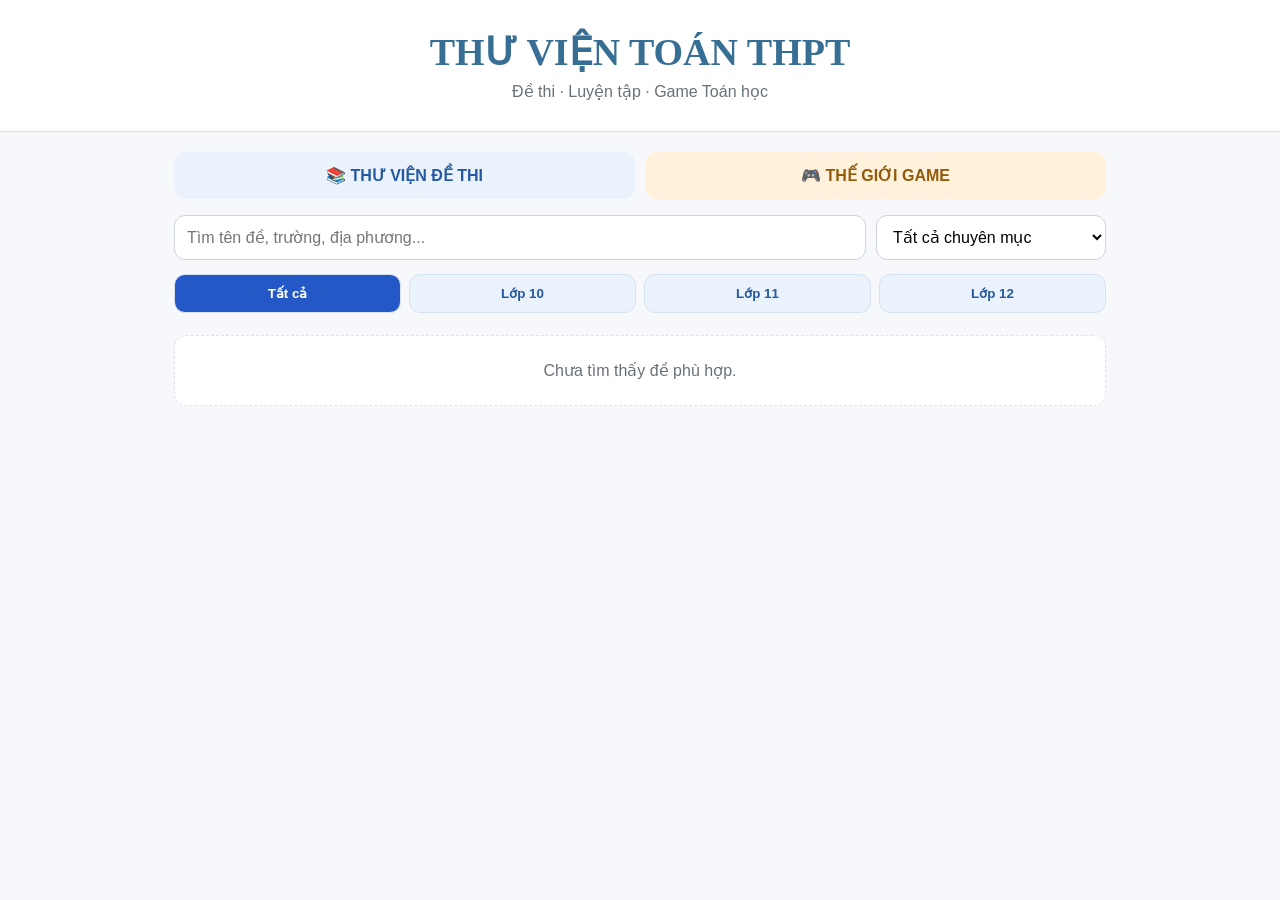
==== index.html @ 521e96fc "Add files via upload" ====
<!doctype html>
<html lang="vi"><head><meta charset="utf-8"><meta name="viewport" content="width=device-width,initial-scale=1">
<title>Thư viện Toán THPT</title>
<style>
:root{--blue:#2458c6;--green:#287b6d;--line:#dfe3e8}*{box-sizing:border-box}
body{margin:0;font-family:Arial,sans-serif;background:#f6f8fb;color:#202124}
header{text-align:center;background:white;padding:30px 14px;border-bottom:1px solid var(--line)}
h1{margin:0;color:#376f94;font-family:Georgia,serif;font-size:clamp(25px,5vw,38px)}
header p{color:#687078;margin:8px 0 0}main{max-width:960px;margin:auto;padding:20px 14px 45px}
.nav{display:grid;grid-template-columns:1fr 1fr;gap:10px;margin-bottom:16px}
.nav a{text-align:center;text-decoration:none;padding:14px 8px;border-radius:12px;font-weight:bold;background:#eaf2fb;color:#2458a0}
.nav a:last-child{background:#fff1db;color:#925b0b}
.tools{display:grid;grid-template-columns:1fr;gap:10px}
input,select{width:100%;min-height:45px;padding:10px 12px;border:1px solid #cfd3d8;border-radius:11px;font-size:16px;background:white}
.grades{display:grid;grid-template-columns:repeat(4,1fr);gap:8px;margin:14px 0 22px}
.grade{padding:11px 4px;border:1px solid #d7e2ef;border-radius:11px;background:#eaf2fb;color:#2458a0;font-weight:bold}
.grade.active{background:#2458c6;color:white}
.section{display:flex;justify-content:space-between;align-items:center;gap:8px;border-bottom:3px solid var(--green);padding-bottom:9px;margin:22px 0 10px}
.section h2{font-size:20px;color:var(--green);margin:0}.count{font-size:12px;color:#60666d;background:#eceff1;padding:4px 9px;border-radius:20px}
h3{font-size:16px;margin:16px 0 8px}.exam{display:flex;gap:12px;align-items:center;padding:14px;background:white;border:1px solid var(--line);border-left:5px solid #858b91;border-radius:12px;margin:8px 0;text-decoration:none;color:var(--blue)}
.meta{display:block;color:#687078;font-size:12px;margin-top:4px}.empty{text-align:center;padding:25px;background:white;border:1px dashed var(--line);border-radius:12px;color:#687078}
@media(min-width:650px){.tools{grid-template-columns:1fr 230px}}
</style></head><body>
<header><h1>THƯ VIỆN TOÁN THPT</h1><p>Đề thi · Luyện tập · Game Toán học</p></header>
<main>
<nav class="nav"><a href="./">📚 THƯ VIỆN ĐỀ THI</a><a href="games/">🎮 THẾ GIỚI GAME</a></nav>
<div class="tools"><input id="search" type="search" placeholder="Tìm tên đề, trường, địa phương..."><select id="category"><option value="">Tất cả chuyên mục</option><option value="on-tap-hk1">Ôn tập học kỳ 1</option><option value="on-tap-hk2">Ôn tập học kỳ 2</option><option value="on-thi-tot-nghiep">Ôn thi tốt nghiệp</option></select></div>
<div class="grades"><button class="grade active" data-grade="">Tất cả</button><button class="grade" data-grade="10">Lớp 10</button><button class="grade" data-grade="11">Lớp 11</button><button class="grade" data-grade="12">Lớp 12</button></div>
<div id="content"><div class="empty">Đang tải danh sách đề...</div></div>
</main>
<script>
(()=>{const root=document.getElementById('content'),search=document.getElementById('search'),cat=document.getElementById('category');let grade='',exams=[];
const labels={'on-tap-hk1':'Ôn tập học kỳ 1','on-tap-hk2':'Ôn tập học kỳ 2','on-thi-tot-nghiep':'Ôn thi tốt nghiệp'};
const esc=s=>String(s??'').replace(/[&<>"']/g,c=>({'&':'&amp;','<':'&lt;','>':'&gt;','"':'&quot;',"'":'&#39;'}[c]));
function render(){let q=search.value.trim().toLocaleLowerCase('vi');let rows=exams.filter(e=>(!grade||String(e.grade)===grade)&&(!cat.value||e.category===cat.value)&&(!q||[e.title,e.school,e.location,e.path].join(' ').toLocaleLowerCase('vi').includes(q)));
if(!rows.length){root.innerHTML='<div class="empty">Chưa tìm thấy đề phù hợp.</div>';return}
let groups=new Map();rows.forEach(e=>{let k=e.grade+'|'+e.category;if(!groups.has(k))groups.set(k,[]);groups.get(k).push(e)});root.innerHTML='';
for(let [k,items] of groups){let [g,c]=k.split('|'),sec=document.createElement('section');sec.innerHTML=`<div class="section"><h2>📚 ${esc(labels[c]||c)} lớp ${g}</h2><span class="count">${items.length} đề</span></div>`;
let years=new Map();items.forEach(e=>{let y=e.year||'Các đề khác';if(!years.has(y))years.set(y,[]);years.get(y).push(e)});
for(let [y,list] of years){let h=document.createElement('h3');h.textContent='📁 '+y;sec.append(h);list.forEach(e=>{let a=document.createElement('a');a.className='exam';a.href=e.path;a.innerHTML=`<span>📄</span><span>${esc(e.title)}${e.school||e.location?`<span class="meta">${esc([e.school,e.location].filter(Boolean).join(' · '))}</span>`:''}</span><span>›</span>`;sec.append(a)})}root.append(sec)}}
fetch('./catalog.json').then(r=>{if(!r.ok)throw Error();return r.json()}).then(d=>{exams=d.exams||[];render()}).catch(()=>root.innerHTML='<div class="empty">Chưa tải được danh mục. Kiểm tra GitHub Actions và catalog.json.</div>');
search.addEventListener('input',render);cat.addEventListener('change',render);document.querySelectorAll('.grade').forEach(b=>b.addEventListener('click',()=>{grade=b.dataset.grade;document.querySelectorAll('.grade').forEach(x=>x.classList.toggle('active',x===b));render()}));
})();
</script></body></html>
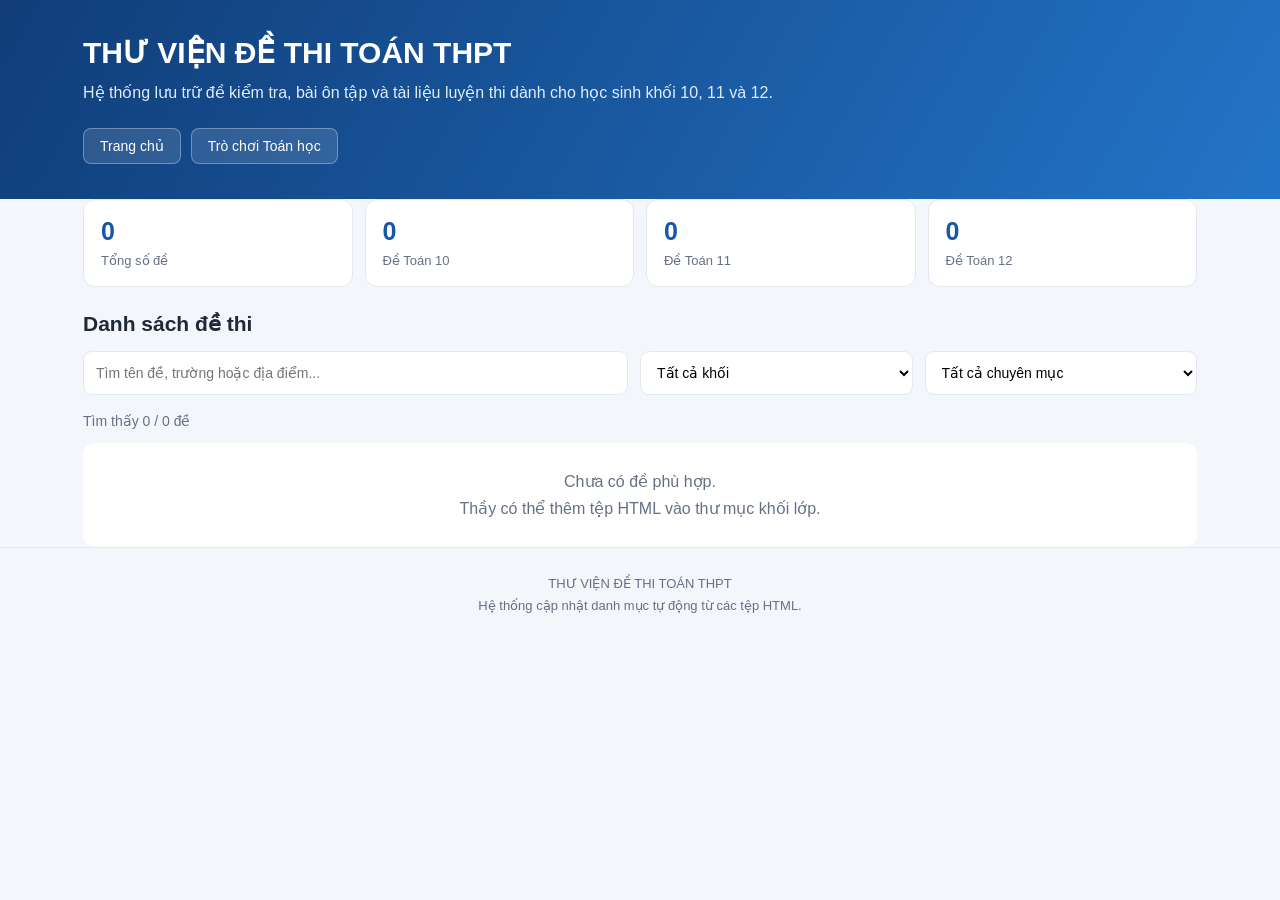
==== commit be622a00: "Update index.html" ====
--- a/index.html
+++ b/index.html
@@ -1,44 +1,496 @@
-<!doctype html>
-<html lang="vi"><head><meta charset="utf-8"><meta name="viewport" content="width=device-width,initial-scale=1">
-<title>Thư viện Toán THPT</title>
+
+<!DOCTYPE html>
+<html lang="vi">
+<head>
+<meta charset="UTF-8">
+<meta name="viewport" content="width=device-width, initial-scale=1.0">
+
+<title>Thư viện đề thi Toán THPT</title>
+<meta name="description" content="Thư viện đề thi, ôn tập và luyện thi Toán THPT lớp 10, 11, 12.">
+
 <style>
-:root{--blue:#2458c6;--green:#287b6d;--line:#dfe3e8}*{box-sizing:border-box}
-body{margin:0;font-family:Arial,sans-serif;background:#f6f8fb;color:#202124}
-header{text-align:center;background:white;padding:30px 14px;border-bottom:1px solid var(--line)}
-h1{margin:0;color:#376f94;font-family:Georgia,serif;font-size:clamp(25px,5vw,38px)}
-header p{color:#687078;margin:8px 0 0}main{max-width:960px;margin:auto;padding:20px 14px 45px}
-.nav{display:grid;grid-template-columns:1fr 1fr;gap:10px;margin-bottom:16px}
-.nav a{text-align:center;text-decoration:none;padding:14px 8px;border-radius:12px;font-weight:bold;background:#eaf2fb;color:#2458a0}
-.nav a:last-child{background:#fff1db;color:#925b0b}
-.tools{display:grid;grid-template-columns:1fr;gap:10px}
-input,select{width:100%;min-height:45px;padding:10px 12px;border:1px solid #cfd3d8;border-radius:11px;font-size:16px;background:white}
-.grades{display:grid;grid-template-columns:repeat(4,1fr);gap:8px;margin:14px 0 22px}
-.grade{padding:11px 4px;border:1px solid #d7e2ef;border-radius:11px;background:#eaf2fb;color:#2458a0;font-weight:bold}
-.grade.active{background:#2458c6;color:white}
-.section{display:flex;justify-content:space-between;align-items:center;gap:8px;border-bottom:3px solid var(--green);padding-bottom:9px;margin:22px 0 10px}
-.section h2{font-size:20px;color:var(--green);margin:0}.count{font-size:12px;color:#60666d;background:#eceff1;padding:4px 9px;border-radius:20px}
-h3{font-size:16px;margin:16px 0 8px}.exam{display:flex;gap:12px;align-items:center;padding:14px;background:white;border:1px solid var(--line);border-left:5px solid #858b91;border-radius:12px;margin:8px 0;text-decoration:none;color:var(--blue)}
-.meta{display:block;color:#687078;font-size:12px;margin-top:4px}.empty{text-align:center;padding:25px;background:white;border:1px dashed var(--line);border-radius:12px;color:#687078}
-@media(min-width:650px){.tools{grid-template-columns:1fr 230px}}
-</style></head><body>
-<header><h1>THƯ VIỆN TOÁN THPT</h1><p>Đề thi · Luyện tập · Game Toán học</p></header>
-<main>
-<nav class="nav"><a href="./">📚 THƯ VIỆN ĐỀ THI</a><a href="games/">🎮 THẾ GIỚI GAME</a></nav>
-<div class="tools"><input id="search" type="search" placeholder="Tìm tên đề, trường, địa phương..."><select id="category"><option value="">Tất cả chuyên mục</option><option value="on-tap-hk1">Ôn tập học kỳ 1</option><option value="on-tap-hk2">Ôn tập học kỳ 2</option><option value="on-thi-tot-nghiep">Ôn thi tốt nghiệp</option></select></div>
-<div class="grades"><button class="grade active" data-grade="">Tất cả</button><button class="grade" data-grade="10">Lớp 10</button><button class="grade" data-grade="11">Lớp 11</button><button class="grade" data-grade="12">Lớp 12</button></div>
-<div id="content"><div class="empty">Đang tải danh sách đề...</div></div>
+:root {
+    --primary: #1756a9;
+    --primary-dark: #103d78;
+    --bg: #f3f6fb;
+    --card: #ffffff;
+    --text: #1d2939;
+    --muted: #667085;
+    --border: #e4e9f0;
+}
+
+* {
+    box-sizing: border-box;
+}
+
+body {
+    margin: 0;
+    font-family: Arial, Helvetica, sans-serif;
+    background: var(--bg);
+    color: var(--text);
+}
+
+header {
+    background: linear-gradient(120deg, #103d78, #2374c8);
+    color: white;
+    padding: 35px 20px;
+}
+
+.container {
+    max-width: 1150px;
+    margin: auto;
+    padding: 0 18px;
+}
+
+.header-content h1 {
+    font-size: 30px;
+    margin: 0 0 10px;
+}
+
+.header-content p {
+    margin: 0;
+    color: #e0edff;
+    line-height: 1.6;
+}
+
+.nav {
+    display: flex;
+    gap: 10px;
+    flex-wrap: wrap;
+    margin-top: 22px;
+}
+
+.nav a {
+    text-decoration: none;
+    color: white;
+    background: #ffffff20;
+    border: 1px solid #ffffff50;
+    padding: 9px 16px;
+    border-radius: 8px;
+    font-size: 14px;
+}
+
+.nav a:hover {
+    background: #ffffff35;
+}
+
+main {
+    padding-top: 25px;
+    padding-bottom: 40px;
+}
+
+.stats {
+    display: grid;
+    grid-template-columns: repeat(4, 1fr);
+    gap: 12px;
+    margin-bottom: 24px;
+}
+
+.stat-card {
+    background: var(--card);
+    border: 1px solid var(--border);
+    border-radius: 12px;
+    padding: 17px;
+}
+
+.stat-card strong {
+    display: block;
+    font-size: 25px;
+    color: var(--primary);
+    margin-bottom: 5px;
+}
+
+.stat-card span {
+    font-size: 13px;
+    color: var(--muted);
+}
+
+.section-title {
+    font-size: 21px;
+    margin: 25px 0 15px;
+}
+
+.filters {
+    display: grid;
+    grid-template-columns: 2fr 1fr 1fr;
+    gap: 12px;
+    margin-bottom: 18px;
+}
+
+.filters input,
+.filters select {
+    width: 100%;
+    padding: 12px;
+    border: 1px solid var(--border);
+    border-radius: 9px;
+    background: white;
+    font-size: 14px;
+    outline: none;
+}
+
+.filters input:focus,
+.filters select:focus {
+    border-color: var(--primary);
+}
+
+.result-info {
+    color: var(--muted);
+    font-size: 14px;
+    margin-bottom: 14px;
+}
+
+.exam-list {
+    display: grid;
+    grid-template-columns: repeat(auto-fit, minmax(260px, 1fr));
+    gap: 15px;
+}
+
+.exam-card {
+    background: white;
+    border: 1px solid var(--border);
+    border-radius: 12px;
+    padding: 18px;
+    transition: 0.2s;
+}
+
+.exam-card:hover {
+    border-color: #8ab5eb;
+    transform: translateY(-2px);
+    box-shadow: 0 5px 16px #173b7012;
+}
+
+.exam-card h3 {
+    margin: 0 0 12px;
+    font-size: 17px;
+    line-height: 1.45;
+    color: var(--primary-dark);
+}
+
+.exam-meta {
+    color: var(--muted);
+    font-size: 13px;
+    line-height: 1.8;
+    margin-bottom: 13px;
+}
+
+.exam-link {
+    display: inline-block;
+    text-decoration: none;
+    color: white;
+    background: var(--primary);
+    padding: 9px 14px;
+    border-radius: 7px;
+    font-size: 13px;
+}
+
+.exam-link:hover {
+    background: var(--primary-dark);
+}
+
+.empty {
+    grid-column: 1 / -1;
+    background: white;
+    padding: 25px;
+    border-radius: 12px;
+    text-align: center;
+    color: var(--muted);
+    line-height: 1.7;
+}
+
+footer {
+    text-align: center;
+    padding: 25px 15px;
+    color: var(--muted);
+    font-size: 13px;
+    border-top: 1px solid var(--border);
+    line-height: 1.7;
+}
+
+@media(max-width: 650px) {
+    .header-content h1 {
+        font-size: 24px;
+    }
+
+    .stats {
+        grid-template-columns: repeat(2, 1fr);
+    }
+
+    .filters {
+        grid-template-columns: 1fr;
+    }
+
+    .exam-list {
+        grid-template-columns: 1fr;
+    }
+}
+</style>
+</head>
+
+<body>
+
+<header>
+    <div class="container header-content">
+
+        <h1>THƯ VIỆN ĐỀ THI TOÁN THPT</h1>
+
+        <p>
+            Hệ thống lưu trữ đề kiểm tra, bài ôn tập và tài liệu luyện thi
+            dành cho học sinh khối 10, 11 và 12.
+        </p>
+
+        <nav class="nav">
+            <a href="./index.html">Trang chủ</a>
+            <a href="./games/index.html">Trò chơi Toán học</a>
+        </nav>
+
+    </div>
+</header>
+
+<main class="container">
+
+    <div class="stats">
+
+        <div class="stat-card">
+            <strong id="totalExams">0</strong>
+            <span>Tổng số đề</span>
+        </div>
+
+        <div class="stat-card">
+            <strong id="grade10">0</strong>
+            <span>Đề Toán 10</span>
+        </div>
+
+        <div class="stat-card">
+            <strong id="grade11">0</strong>
+            <span>Đề Toán 11</span>
+        </div>
+
+        <div class="stat-card">
+            <strong id="grade12">0</strong>
+            <span>Đề Toán 12</span>
+        </div>
+
+    </div>
+
+    <h2 class="section-title">Danh sách đề thi</h2>
+
+    <div class="filters">
+
+        <input
+            type="search"
+            id="searchInput"
+            placeholder="Tìm tên đề, trường hoặc địa điểm..."
+        >
+
+        <select id="gradeFilter">
+            <option value="">Tất cả khối</option>
+            <option value="10">Khối 10</option>
+            <option value="11">Khối 11</option>
+            <option value="12">Khối 12</option>
+        </select>
+
+        <select id="categoryFilter">
+            <option value="">Tất cả chuyên mục</option>
+        </select>
+
+    </div>
+
+    <div class="result-info" id="resultInfo">
+        Đang tải danh sách đề...
+    </div>
+
+    <div class="exam-list" id="examList">
+
+        <div class="empty">
+            Đang tải dữ liệu...
+        </div>
+
+    </div>
+
 </main>
+
+<footer>
+    THƯ VIỆN ĐỀ THI TOÁN THPT<br>
+    Hệ thống cập nhật danh mục tự động từ các tệp HTML.
+</footer>
+
 <script>
-(()=>{const root=document.getElementById('content'),search=document.getElementById('search'),cat=document.getElementById('category');let grade='',exams=[];
-const labels={'on-tap-hk1':'Ôn tập học kỳ 1','on-tap-hk2':'Ôn tập học kỳ 2','on-thi-tot-nghiep':'Ôn thi tốt nghiệp'};
-const esc=s=>String(s??'').replace(/[&<>"']/g,c=>({'&':'&amp;','<':'&lt;','>':'&gt;','"':'&quot;',"'":'&#39;'}[c]));
-function render(){let q=search.value.trim().toLocaleLowerCase('vi');let rows=exams.filter(e=>(!grade||String(e.grade)===grade)&&(!cat.value||e.category===cat.value)&&(!q||[e.title,e.school,e.location,e.path].join(' ').toLocaleLowerCase('vi').includes(q)));
-if(!rows.length){root.innerHTML='<div class="empty">Chưa tìm thấy đề phù hợp.</div>';return}
-let groups=new Map();rows.forEach(e=>{let k=e.grade+'|'+e.category;if(!groups.has(k))groups.set(k,[]);groups.get(k).push(e)});root.innerHTML='';
-for(let [k,items] of groups){let [g,c]=k.split('|'),sec=document.createElement('section');sec.innerHTML=`<div class="section"><h2>📚 ${esc(labels[c]||c)} lớp ${g}</h2><span class="count">${items.length} đề</span></div>`;
-let years=new Map();items.forEach(e=>{let y=e.year||'Các đề khác';if(!years.has(y))years.set(y,[]);years.get(y).push(e)});
-for(let [y,list] of years){let h=document.createElement('h3');h.textContent='📁 '+y;sec.append(h);list.forEach(e=>{let a=document.createElement('a');a.className='exam';a.href=e.path;a.innerHTML=`<span>📄</span><span>${esc(e.title)}${e.school||e.location?`<span class="meta">${esc([e.school,e.location].filter(Boolean).join(' · '))}</span>`:''}</span><span>›</span>`;sec.append(a)})}root.append(sec)}}
-fetch('./catalog.json').then(r=>{if(!r.ok)throw Error();return r.json()}).then(d=>{exams=d.exams||[];render()}).catch(()=>root.innerHTML='<div class="empty">Chưa tải được danh mục. Kiểm tra GitHub Actions và catalog.json.</div>');
-search.addEventListener('input',render);cat.addEventListener('change',render);document.querySelectorAll('.grade').forEach(b=>b.addEventListener('click',()=>{grade=b.dataset.grade;document.querySelectorAll('.grade').forEach(x=>x.classList.toggle('active',x===b));render()}));
-})();
-</script></body></html>+
+let exams = [];
+
+const examList = document.getElementById("examList");
+const searchInput = document.getElementById("searchInput");
+const gradeFilter = document.getElementById("gradeFilter");
+const categoryFilter = document.getElementById("categoryFilter");
+const resultInfo = document.getElementById("resultInfo");
+
+// Tải dữ liệu từ catalog.json
+async function loadCatalog() {
+
+    try {
+
+        const response = await fetch("./catalog.json");
+
+        if (!response.ok) {
+            throw new Error("Không tải được catalog.json");
+        }
+
+        const data = await response.json();
+
+        // Đồng bộ với cấu trúc JSON do Python tạo
+        exams = Array.isArray(data.exams) ? data.exams : [];
+
+        // Thống kê số lượng đề
+        document.getElementById("totalExams").textContent =
+            data.exam_count ?? exams.length;
+
+        document.getElementById("grade10").textContent =
+            exams.filter(x => Number(x.grade) === 10).length;
+
+        document.getElementById("grade11").textContent =
+            exams.filter(x => Number(x.grade) === 11).length;
+
+        document.getElementById("grade12").textContent =
+            exams.filter(x => Number(x.grade) === 12).length;
+
+        createCategoryOptions();
+
+        renderExams();
+
+    } catch (error) {
+
+        console.error(error);
+
+        examList.innerHTML = `
+            <div class="empty">
+                Không thể tải danh sách đề.<br>
+                Thầy hãy kiểm tra catalog.json và GitHub Actions.
+            </div>
+        `;
+
+        resultInfo.textContent = "Lỗi tải dữ liệu.";
+
+    }
+
+}
+
+// Tạo danh sách chuyên mục
+function createCategoryOptions() {
+
+    const categories = [
+        ...new Set(
+            exams.map(x => x.category).filter(Boolean)
+        )
+    ].sort();
+
+    categories.forEach(category => {
+
+        const option = document.createElement("option");
+
+        option.value = category;
+        option.textContent = category
+            .replaceAll("-", " ")
+            .replaceAll("_", " ");
+
+        categoryFilter.appendChild(option);
+
+    });
+
+}
+
+// Hiển thị danh sách đề
+function renderExams() {
+
+    const keyword = searchInput.value
+        .trim()
+        .toLocaleLowerCase("vi");
+
+    const selectedGrade = gradeFilter.value;
+    const selectedCategory = categoryFilter.value;
+
+    const filtered = exams.filter(exam => {
+
+        const text = [
+            exam.title,
+            exam.school,
+            exam.location,
+            exam.year
+        ].join(" ").toLocaleLowerCase("vi");
+
+        return (
+            (!selectedGrade ||
+                String(exam.grade) === selectedGrade) &&
+
+            (!selectedCategory ||
+                exam.category === selectedCategory) &&
+
+            (!keyword || text.includes(keyword))
+        );
+
+    });
+
+    resultInfo.textContent =
+        `Tìm thấy ${filtered.length} / ${exams.length} đề`;
+
+    examList.innerHTML = "";
+
+    if (filtered.length === 0) {
+
+        examList.innerHTML = `
+            <div class="empty">
+                Chưa có đề phù hợp.<br>
+                Thầy có thể thêm tệp HTML vào thư mục khối lớp.
+            </div>
+        `;
+
+        return;
+    }
+
+    filtered.forEach(exam => {
+
+        const card = document.createElement("article");
+        card.className = "exam-card";
+
+        const title = document.createElement("h3");
+        title.textContent = exam.title || "Đề thi Toán";
+
+        const meta = document.createElement("div");
+        meta.className = "exam-meta";
+
+        const category = (exam.category || "khac")
+            .replaceAll("-", " ")
+            .replaceAll("_", " ");
+
+        meta.textContent =
+            `Khối ${exam.grade} · ${category}` +
+            (exam.school ? ` · ${exam.school}` : "") +
+            (exam.location ? ` · ${exam.location}` : "") +
+            (exam.year ? ` · ${exam.year}` : "");
+
+        const link = document.createElement("a");
+        link.className = "exam-link";
+        link.href = "./" + exam.path;
+        link.textContent = "Mở đề thi →";
+
+        card.appendChild(title);
+        card.appendChild(meta);
+        card.appendChild(link);
+
+        examList.appendChild(card);
+
+    });
+
+}
+
+// Sự kiện tìm kiếm và lọc
+searchInput.addEventListener("input", renderExams);
+gradeFilter.addEventListener("change", renderExams);
+categoryFilter.addEventListener("change", renderExams);
+
+// Khởi động
+loadCatalog();
+
+</script>
+
+</body>
+</html>
